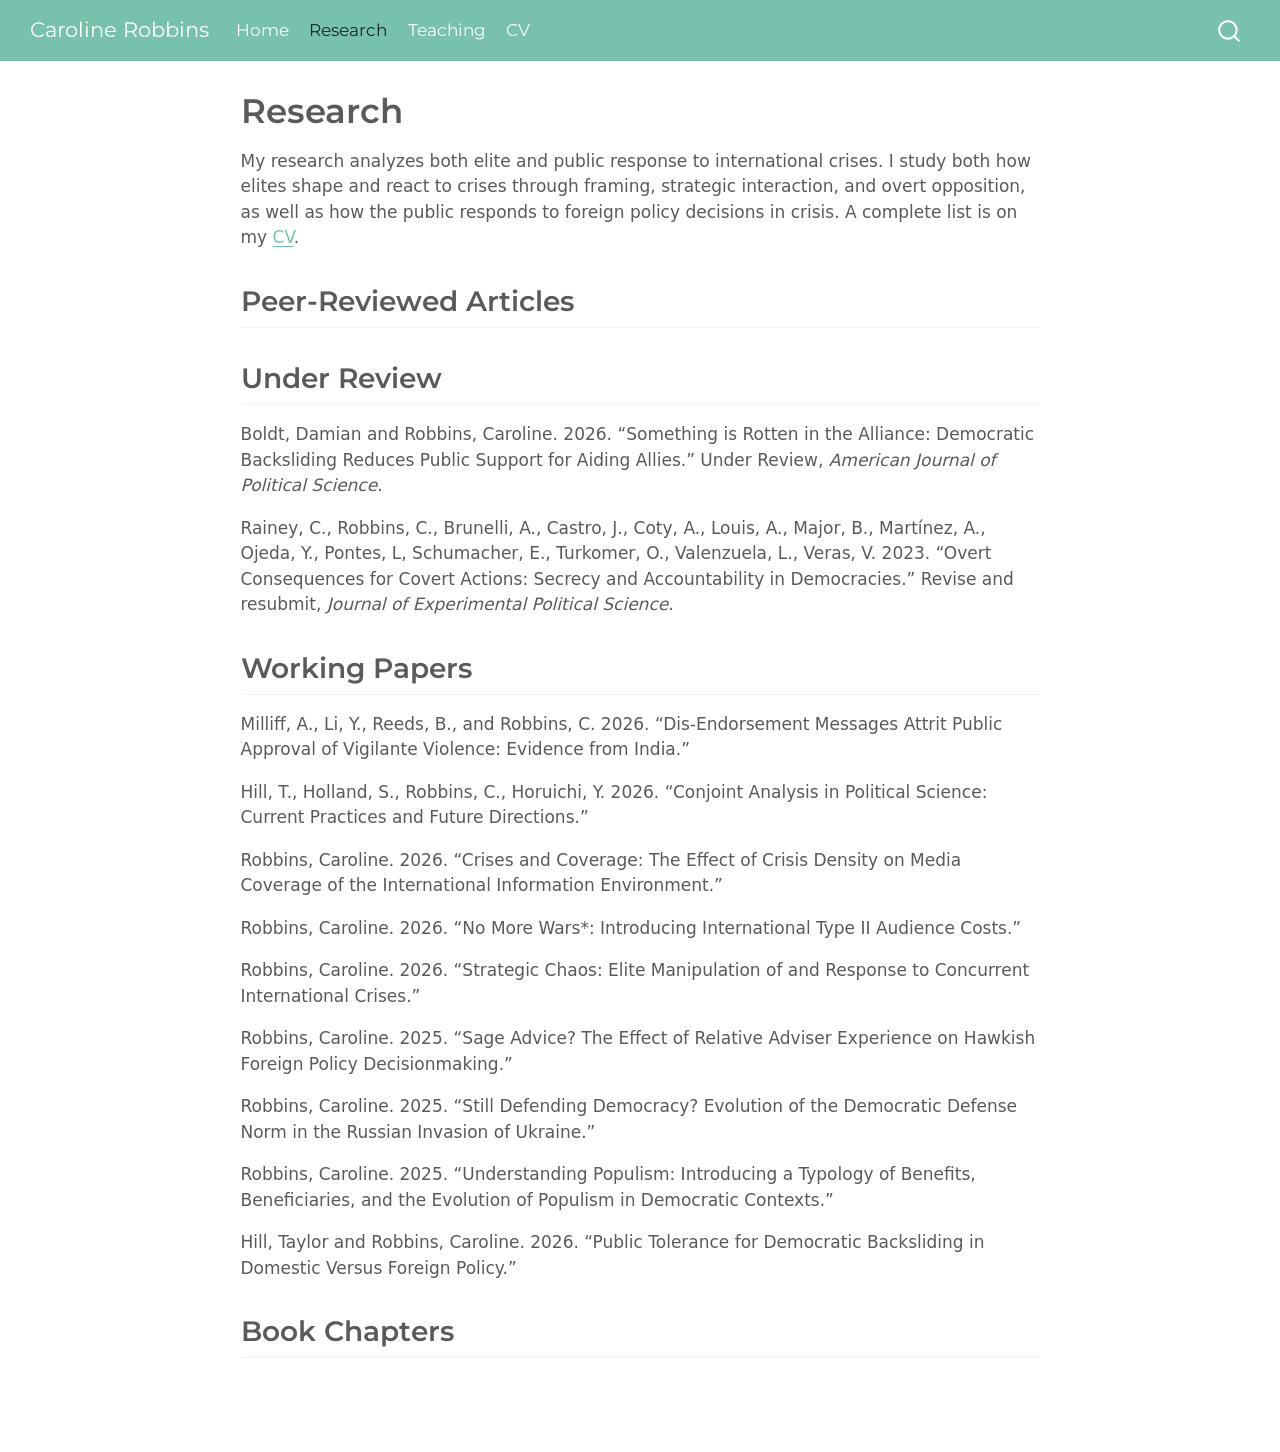
==== docs/research.html @ 56f5e8b7 "Initial commit" ====
<!DOCTYPE html>
<html xmlns="http://www.w3.org/1999/xhtml" lang="en" xml:lang="en"><head>

<meta charset="utf-8">
<meta name="generator" content="quarto-1.9.38">

<meta name="viewport" content="width=device-width, initial-scale=1.0, user-scalable=yes">


<title>Research – Caroline Robbins</title>
<style>
/* Default styles provided by pandoc.
** See https://pandoc.org/MANUAL.html#variables-for-html for config info.
*/
code{white-space: pre-wrap;}
span.smallcaps{font-variant: small-caps;}
div.columns{display: flex; gap: min(4vw, 1.5em);}
div.column{flex: auto; overflow-x: auto;}
div.hanging-indent{margin-left: 1.5em; text-indent: -1.5em;}
ul.task-list{list-style: none;}
ul.task-list li input[type="checkbox"] {
  width: 0.8em;
  margin: 0 0.8em 0.2em -1em; /* quarto-specific, see https://github.com/quarto-dev/quarto-cli/issues/4556 */ 
  vertical-align: middle;
}
</style>


<script src="site_libs/quarto-nav/quarto-nav.js"></script>
<script src="site_libs/quarto-nav/headroom.min.js"></script>
<script src="site_libs/clipboard/clipboard.min.js"></script>
<script src="site_libs/quarto-search/autocomplete.umd.js"></script>
<script src="site_libs/quarto-search/fuse.min.js"></script>
<script src="site_libs/quarto-search/quarto-search.js"></script>
<meta name="quarto:offset" content="./">
<script src="site_libs/quarto-html/quarto.js" type="module"></script>
<script src="site_libs/quarto-html/tabsets/tabsets.js" type="module"></script>
<script src="site_libs/quarto-html/popper.min.js"></script>
<script src="site_libs/quarto-html/tippy.umd.min.js"></script>
<script src="site_libs/quarto-html/anchor.min.js"></script>
<link href="site_libs/quarto-html/tippy.css" rel="stylesheet">
<link href="site_libs/quarto-html/quarto-syntax-highlighting-15634bcf2e68342d4ad2dfa704d543f6.css" rel="stylesheet" id="quarto-text-highlighting-styles">
<script src="site_libs/bootstrap/bootstrap.min.js"></script>
<link href="site_libs/bootstrap/bootstrap-icons.css" rel="stylesheet">
<link href="site_libs/bootstrap/bootstrap-9c8f6917bb976eb1370e91c8fae1e261.min.css" rel="stylesheet" append-hash="true" id="quarto-bootstrap" data-mode="light">
<script id="quarto-search-options" type="application/json">{
  "location": "navbar",
  "copy-button": false,
  "collapse-after": 3,
  "panel-placement": "end",
  "type": "overlay",
  "limit": 50,
  "keyboard-shortcut": [
    "f",
    "/",
    "s"
  ],
  "show-item-context": false,
  "language": {
    "search-no-results-text": "No results",
    "search-matching-documents-text": "matching documents",
    "search-copy-link-title": "Copy link to search",
    "search-hide-matches-text": "Hide additional matches",
    "search-more-match-text": "more match in this document",
    "search-more-matches-text": "more matches in this document",
    "search-clear-button-title": "Clear",
    "search-text-placeholder": "",
    "search-detached-cancel-button-title": "Cancel",
    "search-submit-button-title": "Submit",
    "search-label": "Search"
  }
}</script>


<link rel="stylesheet" href="styles.css">
</head>

<body class="nav-fixed fullcontent quarto-light">

<div id="quarto-search-results"></div>
  <header id="quarto-header" class="headroom fixed-top">
    <nav class="navbar navbar-expand-lg " data-bs-theme="dark">
      <div class="navbar-container container-fluid">
      <div class="navbar-brand-container mx-auto">
    <a class="navbar-brand" href="./index.html">
    <span class="navbar-title">Caroline Robbins</span>
    </a>
  </div>
            <div id="quarto-search" class="" title="Search"></div>
          <button class="navbar-toggler" type="button" data-bs-toggle="collapse" data-bs-target="#navbarCollapse" aria-controls="navbarCollapse" role="menu" aria-expanded="false" aria-label="Toggle navigation" onclick="if (window.quartoToggleHeadroom) { window.quartoToggleHeadroom(); }">
  <span class="navbar-toggler-icon"></span>
</button>
          <div class="collapse navbar-collapse" id="navbarCollapse">
            <ul class="navbar-nav navbar-nav-scroll me-auto">
  <li class="nav-item">
    <a class="nav-link" href="./index.html"> 
<span class="menu-text">Home</span></a>
  </li>  
  <li class="nav-item">
    <a class="nav-link active" href="./research.html" aria-current="page"> 
<span class="menu-text">Research</span></a>
  </li>  
  <li class="nav-item">
    <a class="nav-link" href="./teaching.html"> 
<span class="menu-text">Teaching</span></a>
  </li>  
  <li class="nav-item">
    <a class="nav-link" href="./Robbins_CV.pdf"> 
<span class="menu-text">CV</span></a>
  </li>  
</ul>
          </div> <!-- /navcollapse -->
            <div class="quarto-navbar-tools">
</div>
      </div> <!-- /container-fluid -->
    </nav>
</header>
<!-- content -->
<div id="quarto-content" class="quarto-container page-columns page-rows-contents page-layout-article page-navbar">
<!-- sidebar -->
<!-- margin-sidebar -->
    
<!-- main -->
<main class="content" id="quarto-document-content">

<header id="title-block-header" class="quarto-title-block default">
<div class="quarto-title">
<h1 class="title">Research</h1>
</div>



<div class="quarto-title-meta">

    
  
    
  </div>
  


</header>


<!-- One paragraph per paper, newest (top) to oldest (bottom). Probably use a standard APSA style. Include a DOI and hyperlink for all published papers. If you have polished working papers, include links to those as well. -->
<p>My research analyzes both elite and public response to international crises. I study both how elites shape and react to crises through framing, strategic interaction, and overt opposition, as well as how the public responds to foreign policy decisions in crisis. A complete list is on my <a href="Robbins_CV.pdf">CV</a>.</p>
<section id="peer-reviewed-articles" class="level2">
<h2 class="anchored" data-anchor-id="peer-reviewed-articles">Peer-Reviewed Articles</h2>
</section>
<section id="under-review" class="level2">
<h2 class="anchored" data-anchor-id="under-review">Under Review</h2>
<p>Boldt, Damian and Robbins, Caroline. 2026. “Something is Rotten in the Alliance: Democratic Backsliding Reduces Public Support for Aiding Allies.” Under Review, <em>American Journal of Political Science</em>.</p>
<p>Rainey, C., Robbins, C., Brunelli, A., Castro, J., Coty, A., Louis, A., Major, B., Martínez, A., Ojeda, Y., Pontes, L, Schumacher, E., Turkomer, O., Valenzuela, L., Veras, V. 2023. “Overt Consequences for Covert Actions: Secrecy and Accountability in Democracies.” Revise and resubmit, <em>Journal of Experimental Political Science</em>.</p>
</section>
<section id="working-papers" class="level2">
<h2 class="anchored" data-anchor-id="working-papers">Working Papers</h2>
<p>Milliff, A., Li, Y., Reeds, B., and Robbins, C. 2026. “Dis-Endorsement Messages Attrit Public Approval of Vigilante Violence: Evidence from India.”</p>
<p>Hill, T., Holland, S., Robbins, C., Horuichi, Y. 2026. “Conjoint Analysis in Political Science: Current Practices and Future Directions.”</p>
<p>Robbins, Caroline. 2026. “Crises and Coverage: The Effect of Crisis Density on Media Coverage of the International Information Environment.”</p>
<p>Robbins, Caroline. 2026. “No More Wars*: Introducing International Type II Audience Costs.”</p>
<p>Robbins, Caroline. 2026. “Strategic Chaos: Elite Manipulation of and Response to Concurrent International Crises.”</p>
<p>Robbins, Caroline. 2025. “Sage Advice? The Effect of Relative Adviser Experience on Hawkish Foreign Policy Decisionmaking.”</p>
<p>Robbins, Caroline. 2025. “Still Defending Democracy? Evolution of the Democratic Defense Norm in the Russian Invasion of Ukraine.”</p>
<p>Robbins, Caroline. 2025. “Understanding Populism: Introducing a Typology of Benefits, Beneficiaries, and the Evolution of Populism in Democratic Contexts.”</p>
<p>Hill, Taylor and Robbins, Caroline. 2026. “Public Tolerance for Democratic Backsliding in Domestic Versus Foreign Policy.”</p>
</section>
<section id="book-chapters" class="level2">
<h2 class="anchored" data-anchor-id="book-chapters">Book Chapters</h2>


</section>

</main> <!-- /main -->
<script id="quarto-html-after-body" type="application/javascript">
  window.document.addEventListener("DOMContentLoaded", function (event) {
    const icon = "";
    const anchorJS = new window.AnchorJS();
    anchorJS.options = {
      placement: 'right',
      icon: icon
    };
    anchorJS.add('.anchored');
    const isCodeAnnotation = (el) => {
      for (const clz of el.classList) {
        if (clz.startsWith('code-annotation-')) {                     
          return true;
        }
      }
      return false;
    }
    const onCopySuccess = function(e) {
      // button target
      const button = e.trigger;
      // don't keep focus
      button.blur();
      // flash "checked"
      button.classList.add('code-copy-button-checked');
      var currentTitle = button.getAttribute("title");
      button.setAttribute("title", "Copied!");
      let tooltip;
      if (window.bootstrap) {
        button.setAttribute("data-bs-toggle", "tooltip");
        button.setAttribute("data-bs-placement", "left");
        button.setAttribute("data-bs-title", "Copied!");
        tooltip = new bootstrap.Tooltip(button, 
          { trigger: "manual", 
            customClass: "code-copy-button-tooltip",
            offset: [0, -8]});
        tooltip.show();    
      }
      setTimeout(function() {
        if (tooltip) {
          tooltip.hide();
          button.removeAttribute("data-bs-title");
          button.removeAttribute("data-bs-toggle");
          button.removeAttribute("data-bs-placement");
        }
        button.setAttribute("title", currentTitle);
        button.classList.remove('code-copy-button-checked');
      }, 1000);
      // clear code selection
      e.clearSelection();
    }
    const getTextToCopy = function(trigger) {
      const outerScaffold = trigger.parentElement.cloneNode(true);
      const codeEl = outerScaffold.querySelector('code');
      for (const childEl of codeEl.children) {
        if (isCodeAnnotation(childEl)) {
          childEl.remove();
        }
      }
      return codeEl.innerText;
    }
    const clipboard = new window.ClipboardJS('.code-copy-button:not([data-in-quarto-modal])', {
      text: getTextToCopy
    });
    clipboard.on('success', onCopySuccess);
    if (window.document.getElementById('quarto-embedded-source-code-modal')) {
      const clipboardModal = new window.ClipboardJS('.code-copy-button[data-in-quarto-modal]', {
        text: getTextToCopy,
        container: window.document.getElementById('quarto-embedded-source-code-modal')
      });
      clipboardModal.on('success', onCopySuccess);
    }
      var localhostRegex = new RegExp(/^(?:http|https):\/\/localhost\:?[0-9]*\//);
      var mailtoRegex = new RegExp(/^mailto:/);
        var filterRegex = new RegExp('/' + window.location.host + '/');
      var isInternal = (href) => {
          return filterRegex.test(href) || localhostRegex.test(href) || mailtoRegex.test(href);
      }
      // Inspect non-navigation links and adorn them if external
     var links = window.document.querySelectorAll('a[href]:not(.nav-link):not(.navbar-brand):not(.toc-action):not(.sidebar-link):not(.sidebar-item-toggle):not(.pagination-link):not(.no-external):not([aria-hidden]):not(.dropdown-item):not(.quarto-navigation-tool):not(.about-link)');
      for (var i=0; i<links.length; i++) {
        const link = links[i];
        if (!isInternal(link.href)) {
          // undo the damage that might have been done by quarto-nav.js in the case of
          // links that we want to consider external
          if (link.dataset.originalHref !== undefined) {
            link.href = link.dataset.originalHref;
          }
        }
      }
    function tippyHover(el, contentFn, onTriggerFn, onUntriggerFn) {
      const config = {
        allowHTML: true,
        maxWidth: 500,
        delay: 100,
        arrow: false,
        appendTo: function(el) {
            return el.parentElement;
        },
        interactive: true,
        interactiveBorder: 10,
        theme: 'quarto',
        placement: 'bottom-start',
      };
      if (contentFn) {
        config.content = contentFn;
      }
      if (onTriggerFn) {
        config.onTrigger = onTriggerFn;
      }
      if (onUntriggerFn) {
        config.onUntrigger = onUntriggerFn;
      }
      window.tippy(el, config); 
    }
    const noterefs = window.document.querySelectorAll('a[role="doc-noteref"]');
    for (var i=0; i<noterefs.length; i++) {
      const ref = noterefs[i];
      tippyHover(ref, function() {
        // use id or data attribute instead here
        let href = ref.getAttribute('data-footnote-href') || ref.getAttribute('href');
        try { href = new URL(href).hash; } catch {}
        const id = href.replace(/^#\/?/, "");
        const note = window.document.getElementById(id);
        if (note) {
          return note.innerHTML;
        } else {
          return "";
        }
      });
    }
    const xrefs = window.document.querySelectorAll('a.quarto-xref');
    const processXRef = (id, note) => {
      // Strip column container classes
      const stripColumnClz = (el) => {
        el.classList.remove("page-full", "page-columns");
        if (el.children) {
          for (const child of el.children) {
            stripColumnClz(child);
          }
        }
      }
      stripColumnClz(note)
      if (id === null || id.startsWith('sec-')) {
        // Special case sections, only their first couple elements
        const container = document.createElement("div");
        if (note.children && note.children.length > 2) {
          container.appendChild(note.children[0].cloneNode(true));
          for (let i = 1; i < note.children.length; i++) {
            const child = note.children[i];
            if (child.tagName === "P" && child.innerText === "") {
              continue;
            } else {
              container.appendChild(child.cloneNode(true));
              break;
            }
          }
          if (window.Quarto?.typesetMath) {
            window.Quarto.typesetMath(container);
          }
          return container.innerHTML
        } else {
          if (window.Quarto?.typesetMath) {
            window.Quarto.typesetMath(note);
          }
          return note.innerHTML;
        }
      } else {
        // Remove any anchor links if they are present
        const anchorLink = note.querySelector('a.anchorjs-link');
        if (anchorLink) {
          anchorLink.remove();
        }
        if (window.Quarto?.typesetMath) {
          window.Quarto.typesetMath(note);
        }
        if (note.classList.contains("callout")) {
          return note.outerHTML;
        } else {
          return note.innerHTML;
        }
      }
    }
    for (var i=0; i<xrefs.length; i++) {
      const xref = xrefs[i];
      tippyHover(xref, undefined, function(instance) {
        instance.disable();
        let url = xref.getAttribute('href');
        let hash = undefined; 
        if (url.startsWith('#')) {
          hash = url;
        } else {
          try { hash = new URL(url).hash; } catch {}
        }
        if (hash) {
          const id = hash.replace(/^#\/?/, "");
          const note = window.document.getElementById(id);
          if (note !== null) {
            try {
              const html = processXRef(id, note.cloneNode(true));
              instance.setContent(html);
            } finally {
              instance.enable();
              instance.show();
            }
          } else {
            // See if we can fetch this
            fetch(url.split('#')[0])
            .then(res => res.text())
            .then(html => {
              const parser = new DOMParser();
              const htmlDoc = parser.parseFromString(html, "text/html");
              const note = htmlDoc.getElementById(id);
              if (note !== null) {
                const html = processXRef(id, note);
                instance.setContent(html);
              } 
            }).finally(() => {
              instance.enable();
              instance.show();
            });
          }
        } else {
          // See if we can fetch a full url (with no hash to target)
          // This is a special case and we should probably do some content thinning / targeting
          fetch(url)
          .then(res => res.text())
          .then(html => {
            const parser = new DOMParser();
            const htmlDoc = parser.parseFromString(html, "text/html");
            const note = htmlDoc.querySelector('main.content');
            if (note !== null) {
              // This should only happen for chapter cross references
              // (since there is no id in the URL)
              // remove the first header
              if (note.children.length > 0 && note.children[0].tagName === "HEADER") {
                note.children[0].remove();
              }
              const html = processXRef(null, note);
              instance.setContent(html);
            } 
          }).finally(() => {
            instance.enable();
            instance.show();
          });
        }
      }, function(instance) {
      });
    }
        let selectedAnnoteEl;
        const selectorForAnnotation = ( cell, annotation) => {
          let cellAttr = 'data-code-cell="' + cell + '"';
          let lineAttr = 'data-code-annotation="' +  annotation + '"';
          const selector = 'span[' + cellAttr + '][' + lineAttr + ']';
          return selector;
        }
        const selectCodeLines = (annoteEl) => {
          const doc = window.document;
          const targetCell = annoteEl.getAttribute("data-target-cell");
          const targetAnnotation = annoteEl.getAttribute("data-target-annotation");
          const annoteSpan = window.document.querySelector(selectorForAnnotation(targetCell, targetAnnotation));
          const lines = annoteSpan.getAttribute("data-code-lines").split(",");
          const lineIds = lines.map((line) => {
            return targetCell + "-" + line;
          })
          let top = null;
          let height = null;
          let parent = null;
          if (lineIds.length > 0) {
              //compute the position of the single el (top and bottom and make a div)
              const el = window.document.getElementById(lineIds[0]);
              top = el.offsetTop;
              height = el.offsetHeight;
              parent = el.parentElement.parentElement;
            if (lineIds.length > 1) {
              const lastEl = window.document.getElementById(lineIds[lineIds.length - 1]);
              const bottom = lastEl.offsetTop + lastEl.offsetHeight;
              height = bottom - top;
            }
            if (top !== null && height !== null && parent !== null) {
              // cook up a div (if necessary) and position it 
              let div = window.document.getElementById("code-annotation-line-highlight");
              if (div === null) {
                div = window.document.createElement("div");
                div.setAttribute("id", "code-annotation-line-highlight");
                div.style.position = 'absolute';
                parent.appendChild(div);
              }
              div.style.top = top - 2 + "px";
              div.style.height = height + 4 + "px";
              div.style.left = 0;
              let gutterDiv = window.document.getElementById("code-annotation-line-highlight-gutter");
              if (gutterDiv === null) {
                gutterDiv = window.document.createElement("div");
                gutterDiv.setAttribute("id", "code-annotation-line-highlight-gutter");
                gutterDiv.style.position = 'absolute';
                const codeCell = window.document.getElementById(targetCell);
                const gutter = codeCell.querySelector('.code-annotation-gutter');
                gutter.appendChild(gutterDiv);
              }
              gutterDiv.style.top = top - 2 + "px";
              gutterDiv.style.height = height + 4 + "px";
            }
            selectedAnnoteEl = annoteEl;
          }
        };
        const unselectCodeLines = () => {
          const elementsIds = ["code-annotation-line-highlight", "code-annotation-line-highlight-gutter"];
          elementsIds.forEach((elId) => {
            const div = window.document.getElementById(elId);
            if (div) {
              div.remove();
            }
          });
          selectedAnnoteEl = undefined;
        };
          // Handle positioning of the toggle
      window.addEventListener(
        "resize",
        throttle(() => {
          elRect = undefined;
          if (selectedAnnoteEl) {
            selectCodeLines(selectedAnnoteEl);
          }
        }, 10)
      );
      function throttle(fn, ms) {
      let throttle = false;
      let timer;
        return (...args) => {
          if(!throttle) { // first call gets through
              fn.apply(this, args);
              throttle = true;
          } else { // all the others get throttled
              if(timer) clearTimeout(timer); // cancel #2
              timer = setTimeout(() => {
                fn.apply(this, args);
                timer = throttle = false;
              }, ms);
          }
        };
      }
        // Attach click handler to the DT
        const annoteDls = window.document.querySelectorAll('dt[data-target-cell]');
        for (const annoteDlNode of annoteDls) {
          annoteDlNode.addEventListener('click', (event) => {
            const clickedEl = event.target;
            if (clickedEl !== selectedAnnoteEl) {
              unselectCodeLines();
              const activeEl = window.document.querySelector('dt[data-target-cell].code-annotation-active');
              if (activeEl) {
                activeEl.classList.remove('code-annotation-active');
              }
              selectCodeLines(clickedEl);
              clickedEl.classList.add('code-annotation-active');
            } else {
              // Unselect the line
              unselectCodeLines();
              clickedEl.classList.remove('code-annotation-active');
            }
          });
        }
    const findCites = (el) => {
      const parentEl = el.parentElement;
      if (parentEl) {
        const cites = parentEl.dataset.cites;
        if (cites) {
          return {
            el,
            cites: cites.split(' ')
          };
        } else {
          return findCites(el.parentElement)
        }
      } else {
        return undefined;
      }
    };
    var bibliorefs = window.document.querySelectorAll('a[role="doc-biblioref"]');
    for (var i=0; i<bibliorefs.length; i++) {
      const ref = bibliorefs[i];
      const citeInfo = findCites(ref);
      if (citeInfo) {
        tippyHover(citeInfo.el, function() {
          var popup = window.document.createElement('div');
          citeInfo.cites.forEach(function(cite) {
            var citeDiv = window.document.createElement('div');
            citeDiv.classList.add('hanging-indent');
            citeDiv.classList.add('csl-entry');
            var biblioDiv = window.document.getElementById('ref-' + cite);
            if (biblioDiv) {
              citeDiv.innerHTML = biblioDiv.innerHTML;
            }
            popup.appendChild(citeDiv);
          });
          return popup.innerHTML;
        });
      }
    }
  });
  </script>
</div> <!-- /content -->




</body></html>
---- docs/site_libs/quarto-html/tippy.css ----
.tippy-box[data-animation=fade][data-state=hidden]{opacity:0}[data-tippy-root]{max-width:calc(100vw - 10px)}.tippy-box{position:relative;background-color:#333;color:#fff;border-radius:4px;font-size:14px;line-height:1.4;white-space:normal;outline:0;transition-property:transform,visibility,opacity}.tippy-box[data-placement^=top]>.tippy-arrow{bottom:0}.tippy-box[data-placement^=top]>.tippy-arrow:before{bottom:-7px;left:0;border-width:8px 8px 0;border-top-color:initial;transform-origin:center top}.tippy-box[data-placement^=bottom]>.tippy-arrow{top:0}.tippy-box[data-placement^=bottom]>.tippy-arrow:before{top:-7px;left:0;border-width:0 8px 8px;border-bottom-color:initial;transform-origin:center bottom}.tippy-box[data-placement^=left]>.tippy-arrow{right:0}.tippy-box[data-placement^=left]>.tippy-arrow:before{border-width:8px 0 8px 8px;border-left-color:initial;right:-7px;transform-origin:center left}.tippy-box[data-placement^=right]>.tippy-arrow{left:0}.tippy-box[data-placement^=right]>.tippy-arrow:before{left:-7px;border-width:8px 8px 8px 0;border-right-color:initial;transform-origin:center right}.tippy-box[data-inertia][data-state=visible]{transition-timing-function:cubic-bezier(.54,1.5,.38,1.11)}.tippy-arrow{width:16px;height:16px;color:#333}.tippy-arrow:before{content:"";position:absolute;border-color:transparent;border-style:solid}.tippy-content{position:relative;padding:5px 9px;z-index:1}
---- docs/site_libs/quarto-html/quarto-syntax-highlighting-15634bcf2e68342d4ad2dfa704d543f6.css ----
/* quarto syntax highlight colors */
:root {
  --quarto-hl-ot-color: #003B4F;
  --quarto-hl-at-color: #657422;
  --quarto-hl-ss-color: #20794D;
  --quarto-hl-an-color: #5E5E5E;
  --quarto-hl-fu-color: #4758AB;
  --quarto-hl-st-color: #20794D;
  --quarto-hl-cf-color: #003B4F;
  --quarto-hl-op-color: #5E5E5E;
  --quarto-hl-er-color: #AD0000;
  --quarto-hl-bn-color: #AD0000;
  --quarto-hl-al-color: #AD0000;
  --quarto-hl-va-color: #111111;
  --quarto-hl-bu-color: inherit;
  --quarto-hl-ex-color: inherit;
  --quarto-hl-pp-color: #AD0000;
  --quarto-hl-in-color: #5E5E5E;
  --quarto-hl-vs-color: #20794D;
  --quarto-hl-wa-color: #5E5E5E;
  --quarto-hl-do-color: #5E5E5E;
  --quarto-hl-im-color: #00769E;
  --quarto-hl-ch-color: #20794D;
  --quarto-hl-dt-color: #AD0000;
  --quarto-hl-fl-color: #AD0000;
  --quarto-hl-co-color: #5E5E5E;
  --quarto-hl-cv-color: #5E5E5E;
  --quarto-hl-cn-color: #8f5902;
  --quarto-hl-sc-color: #5E5E5E;
  --quarto-hl-dv-color: #AD0000;
  --quarto-hl-kw-color: #003B4F;
}

/* other quarto variables */
:root {
  --quarto-font-monospace: SFMono-Regular, Menlo, Monaco, Consolas, "Liberation Mono", "Courier New", monospace;
}

/* syntax highlight based on Pandoc's rules */
pre > code.sourceCode > span {
  color: #003B4F;
}

code.sourceCode > span {
  color: #003B4F;
}

div.sourceCode,
div.sourceCode pre.sourceCode {
  color: #003B4F;
}

/* Normal */
code span {
  color: #003B4F;
}

/* Alert */
code span.al {
  color: #AD0000;
  font-style: inherit;
}

/* Annotation */
code span.an {
  color: #5E5E5E;
  font-style: inherit;
}

/* Attribute */
code span.at {
  color: #657422;
  font-style: inherit;
}

/* BaseN */
code span.bn {
  color: #AD0000;
  font-style: inherit;
}

/* BuiltIn */
code span.bu {
  font-style: inherit;
}

/* ControlFlow */
code span.cf {
  color: #003B4F;
  font-weight: bold;
  font-style: inherit;
}

/* Char */
code span.ch {
  color: #20794D;
  font-style: inherit;
}

/* Constant */
code span.cn {
  color: #8f5902;
  font-style: inherit;
}

/* Comment */
code span.co {
  color: #5E5E5E;
  font-style: inherit;
}

/* CommentVar */
code span.cv {
  color: #5E5E5E;
  font-style: italic;
}

/* Documentation */
code span.do {
  color: #5E5E5E;
  font-style: italic;
}

/* DataType */
code span.dt {
  color: #AD0000;
  font-style: inherit;
}

/* DecVal */
code span.dv {
  color: #AD0000;
  font-style: inherit;
}

/* Error */
code span.er {
  color: #AD0000;
  font-style: inherit;
}

/* Extension */
code span.ex {
  font-style: inherit;
}

/* Float */
code span.fl {
  color: #AD0000;
  font-style: inherit;
}

/* Function */
code span.fu {
  color: #4758AB;
  font-style: inherit;
}

/* Import */
code span.im {
  color: #00769E;
  font-style: inherit;
}

/* Information */
code span.in {
  color: #5E5E5E;
  font-style: inherit;
}

/* Keyword */
code span.kw {
  color: #003B4F;
  font-weight: bold;
  font-style: inherit;
}

/* Operator */
code span.op {
  color: #5E5E5E;
  font-style: inherit;
}

/* Other */
code span.ot {
  color: #003B4F;
  font-style: inherit;
}

/* Preprocessor */
code span.pp {
  color: #AD0000;
  font-style: inherit;
}

/* SpecialChar */
code span.sc {
  color: #5E5E5E;
  font-style: inherit;
}

/* SpecialString */
code span.ss {
  color: #20794D;
  font-style: inherit;
}

/* String */
code span.st {
  color: #20794D;
  font-style: inherit;
}

/* Variable */
code span.va {
  color: #111111;
  font-style: inherit;
}

/* VerbatimString */
code span.vs {
  color: #20794D;
  font-style: inherit;
}

/* Warning */
code span.wa {
  color: #5E5E5E;
  font-style: italic;
}

.prevent-inlining {
  content: "</";
}

/*# sourceMappingURL=f23921c56f73e400b49028c9186a1aa0.css.map */
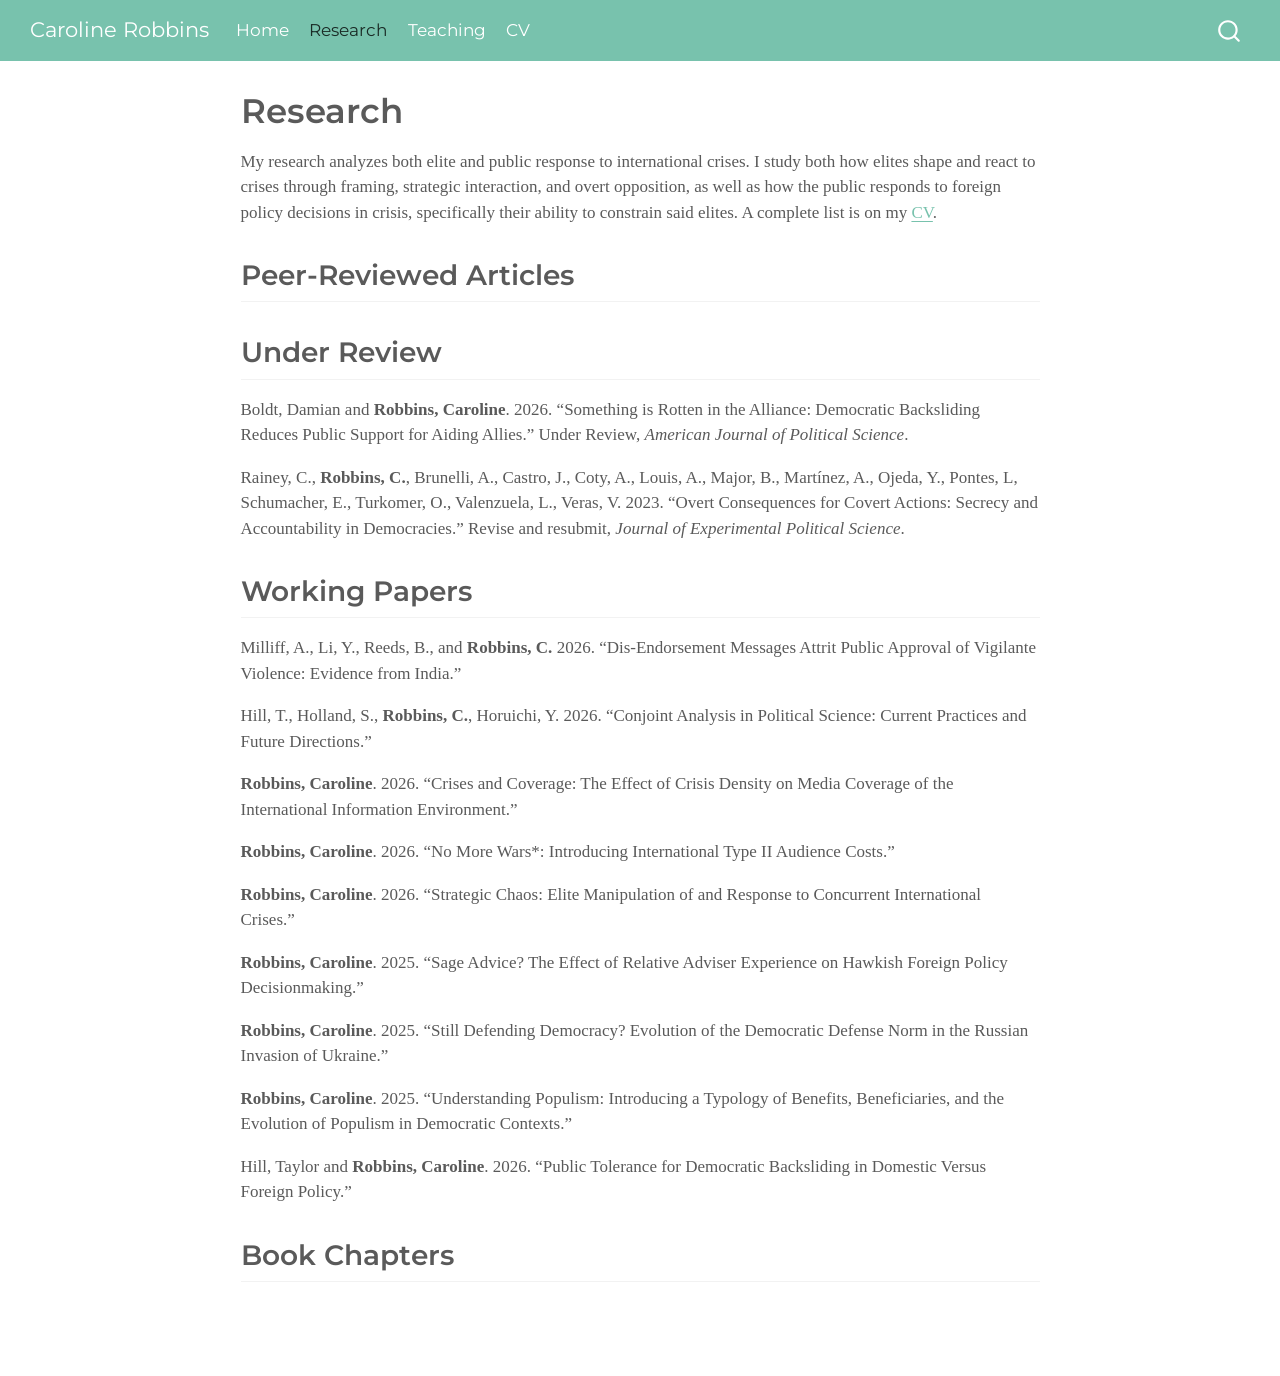
==== commit 8c5ba7b7: "Adding bluesky and making body text serif" ====
--- a/docs/research.html
+++ b/docs/research.html
@@ -143,26 +143,26 @@
 
 
 <!-- One paragraph per paper, newest (top) to oldest (bottom). Probably use a standard APSA style. Include a DOI and hyperlink for all published papers. If you have polished working papers, include links to those as well. -->
-<p>My research analyzes both elite and public response to international crises. I study both how elites shape and react to crises through framing, strategic interaction, and overt opposition, as well as how the public responds to foreign policy decisions in crisis. A complete list is on my <a href="Robbins_CV.pdf">CV</a>.</p>
+<p>My research analyzes both elite and public response to international crises. I study both how elites shape and react to crises through framing, strategic interaction, and overt opposition, as well as how the public responds to foreign policy decisions in crisis, specifically their ability to constrain said elites. A complete list is on my <a href="Robbins_CV.pdf">CV</a>.</p>
 <section id="peer-reviewed-articles" class="level2">
 <h2 class="anchored" data-anchor-id="peer-reviewed-articles">Peer-Reviewed Articles</h2>
 </section>
 <section id="under-review" class="level2">
 <h2 class="anchored" data-anchor-id="under-review">Under Review</h2>
-<p>Boldt, Damian and Robbins, Caroline. 2026. “Something is Rotten in the Alliance: Democratic Backsliding Reduces Public Support for Aiding Allies.” Under Review, <em>American Journal of Political Science</em>.</p>
-<p>Rainey, C., Robbins, C., Brunelli, A., Castro, J., Coty, A., Louis, A., Major, B., Martínez, A., Ojeda, Y., Pontes, L, Schumacher, E., Turkomer, O., Valenzuela, L., Veras, V. 2023. “Overt Consequences for Covert Actions: Secrecy and Accountability in Democracies.” Revise and resubmit, <em>Journal of Experimental Political Science</em>.</p>
+<p>Boldt, Damian and <strong>Robbins, Caroline</strong>. 2026. “Something is Rotten in the Alliance: Democratic Backsliding Reduces Public Support for Aiding Allies.” Under Review, <em>American Journal of Political Science</em>.</p>
+<p>Rainey, C., <strong>Robbins, C.</strong>, Brunelli, A., Castro, J., Coty, A., Louis, A., Major, B., Martínez, A., Ojeda, Y., Pontes, L, Schumacher, E., Turkomer, O., Valenzuela, L., Veras, V. 2023. “Overt Consequences for Covert Actions: Secrecy and Accountability in Democracies.” Revise and resubmit, <em>Journal of Experimental Political Science</em>.</p>
 </section>
 <section id="working-papers" class="level2">
 <h2 class="anchored" data-anchor-id="working-papers">Working Papers</h2>
-<p>Milliff, A., Li, Y., Reeds, B., and Robbins, C. 2026. “Dis-Endorsement Messages Attrit Public Approval of Vigilante Violence: Evidence from India.”</p>
-<p>Hill, T., Holland, S., Robbins, C., Horuichi, Y. 2026. “Conjoint Analysis in Political Science: Current Practices and Future Directions.”</p>
-<p>Robbins, Caroline. 2026. “Crises and Coverage: The Effect of Crisis Density on Media Coverage of the International Information Environment.”</p>
-<p>Robbins, Caroline. 2026. “No More Wars*: Introducing International Type II Audience Costs.”</p>
-<p>Robbins, Caroline. 2026. “Strategic Chaos: Elite Manipulation of and Response to Concurrent International Crises.”</p>
-<p>Robbins, Caroline. 2025. “Sage Advice? The Effect of Relative Adviser Experience on Hawkish Foreign Policy Decisionmaking.”</p>
-<p>Robbins, Caroline. 2025. “Still Defending Democracy? Evolution of the Democratic Defense Norm in the Russian Invasion of Ukraine.”</p>
-<p>Robbins, Caroline. 2025. “Understanding Populism: Introducing a Typology of Benefits, Beneficiaries, and the Evolution of Populism in Democratic Contexts.”</p>
-<p>Hill, Taylor and Robbins, Caroline. 2026. “Public Tolerance for Democratic Backsliding in Domestic Versus Foreign Policy.”</p>
+<p>Milliff, A., Li, Y., Reeds, B., and <strong>Robbins, C.</strong> 2026. “Dis-Endorsement Messages Attrit Public Approval of Vigilante Violence: Evidence from India.”</p>
+<p>Hill, T., Holland, S., <strong>Robbins, C.</strong>, Horuichi, Y. 2026. “Conjoint Analysis in Political Science: Current Practices and Future Directions.”</p>
+<p><strong>Robbins, Caroline</strong>. 2026. “Crises and Coverage: The Effect of Crisis Density on Media Coverage of the International Information Environment.”</p>
+<p><strong>Robbins, Caroline</strong>. 2026. “No More Wars*: Introducing International Type II Audience Costs.”</p>
+<p><strong>Robbins, Caroline</strong>. 2026. “Strategic Chaos: Elite Manipulation of and Response to Concurrent International Crises.”</p>
+<p><strong>Robbins, Caroline</strong>. 2025. “Sage Advice? The Effect of Relative Adviser Experience on Hawkish Foreign Policy Decisionmaking.”</p>
+<p><strong>Robbins, Caroline</strong>. 2025. “Still Defending Democracy? Evolution of the Democratic Defense Norm in the Russian Invasion of Ukraine.”</p>
+<p><strong>Robbins, Caroline</strong>. 2025. “Understanding Populism: Introducing a Typology of Benefits, Beneficiaries, and the Evolution of Populism in Democratic Contexts.”</p>
+<p>Hill, Taylor and <strong>Robbins, Caroline</strong>. 2026. “Public Tolerance for Democratic Backsliding in Domestic Versus Foreign Policy.”</p>
 </section>
 <section id="book-chapters" class="level2">
 <h2 class="anchored" data-anchor-id="book-chapters">Book Chapters</h2>
--- a/docs/styles.css
+++ b/docs/styles.css
@@ -0,0 +1,4 @@
+/* css styles */
+body {
+  font-family: Georgia, "Times New Roman", serif;
+}
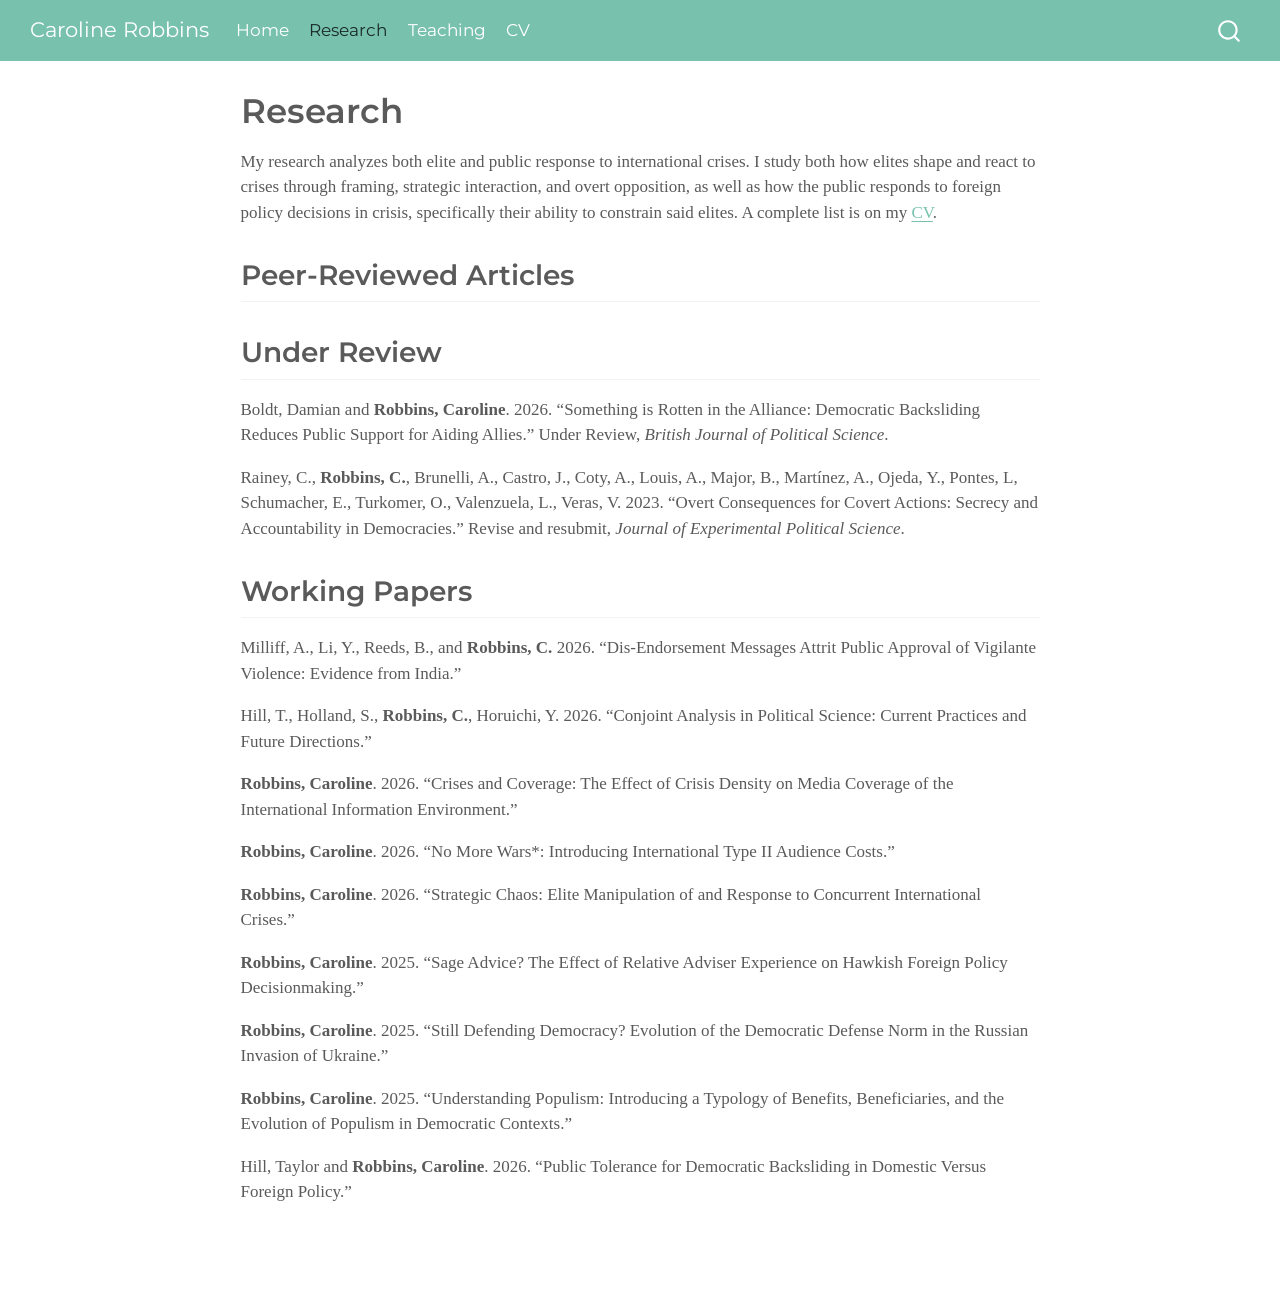
==== commit 6b9ef8eb: "Rerun" ====
--- a/docs/research.html
+++ b/docs/research.html
@@ -149,7 +149,7 @@
 </section>
 <section id="under-review" class="level2">
 <h2 class="anchored" data-anchor-id="under-review">Under Review</h2>
-<p>Boldt, Damian and <strong>Robbins, Caroline</strong>. 2026. “Something is Rotten in the Alliance: Democratic Backsliding Reduces Public Support for Aiding Allies.” Under Review, <em>American Journal of Political Science</em>.</p>
+<p>Boldt, Damian and <strong>Robbins, Caroline</strong>. 2026. “Something is Rotten in the Alliance: Democratic Backsliding Reduces Public Support for Aiding Allies.” Under Review, <em>British Journal of Political Science</em>.</p>
 <p>Rainey, C., <strong>Robbins, C.</strong>, Brunelli, A., Castro, J., Coty, A., Louis, A., Major, B., Martínez, A., Ojeda, Y., Pontes, L, Schumacher, E., Turkomer, O., Valenzuela, L., Veras, V. 2023. “Overt Consequences for Covert Actions: Secrecy and Accountability in Democracies.” Revise and resubmit, <em>Journal of Experimental Political Science</em>.</p>
 </section>
 <section id="working-papers" class="level2">
@@ -163,9 +163,6 @@
 <p><strong>Robbins, Caroline</strong>. 2025. “Still Defending Democracy? Evolution of the Democratic Defense Norm in the Russian Invasion of Ukraine.”</p>
 <p><strong>Robbins, Caroline</strong>. 2025. “Understanding Populism: Introducing a Typology of Benefits, Beneficiaries, and the Evolution of Populism in Democratic Contexts.”</p>
 <p>Hill, Taylor and <strong>Robbins, Caroline</strong>. 2026. “Public Tolerance for Democratic Backsliding in Domestic Versus Foreign Policy.”</p>
-</section>
-<section id="book-chapters" class="level2">
-<h2 class="anchored" data-anchor-id="book-chapters">Book Chapters</h2>
 
 
 </section>
